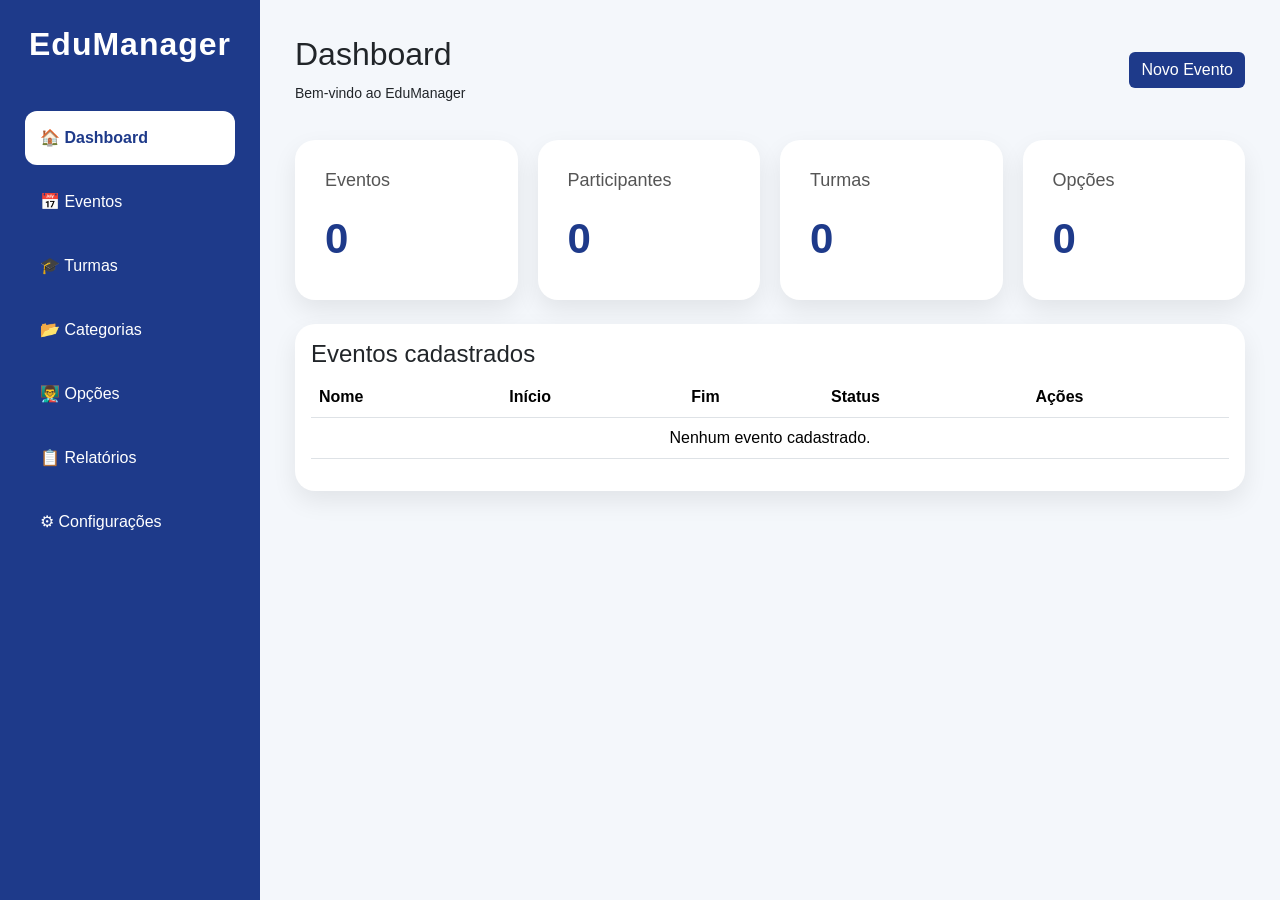
==== dashboad.html @ cc4054b8 "Add files via upload" ====
<!DOCTYPE html>
<html lang="pt-BR">
<head>
    <meta charset="UTF-8">
    <meta name="viewport" content="width=device-width, initial-scale=1.0">
    <title>EduManager - Dashboard</title>

    <link href="https://cdn.jsdelivr.net/npm/bootstrap@5.3.7/dist/css/bootstrap.min.css" rel="stylesheet">
    <link rel="stylesheet" href="css/style.css">
</head>

<body>

<div class="wrapper">

    <aside class="sidebar">

        <div class="logo">
            <h2>EduManager</h2>
        </div>

        <nav>

            <a href="#" class="menu active">🏠 Dashboard</a>

            <a href="#" class="menu">📅 Eventos</a>

            <a href="#" class="menu">🎓 Turmas</a>

            <a href="#" class="menu">📂 Categorias</a>

            <a href="#" class="menu">👨‍🏫 Opções</a>

            <a href="#" class="menu">📋 Relatórios</a>

            <a href="#" class="menu">⚙ Configurações</a>

        </nav>

    </aside>

    <main class="content">

        <header class="topbar">

            <div>
                <h2>Dashboard</h2>
                <small>Bem-vindo ao EduManager</small>
            </div>

  
            <button
             class="btn btn-primary"
             id="btnNovoEvento">

             Novo Evento

            </button>

        </header>

        <div class="cards">

            <div class="card-dashboard">

                <h3>Eventos</h3>

                <span id="eventos">0</span>

            </div>

            <div class="card-dashboard">

                <h3>Participantes</h3>

                <span id="participantes">0</span>

            </div>

            <div class="card-dashboard">

                <h3>Turmas</h3>

                <span id="turmas">0</span>

            </div>

            <div class="card-dashboard">

                <h3>Opções</h3>

                <span id="opcoes">0</span>

            </div>

        </div>

        <div class="card mt-4">

            <div class="card-body">

                <h4>Eventos cadastrados</h4>

                <table class="table table-hover">

                    <thead>

                        <tr>

                            <th>Nome</th>

                            <th>Início</th>

                            <th>Fim</th>

                            <th>Status</th>

                            <th>Ações</th>

                        </tr>

                    </thead>

                    <tbody id="listaEventos">

                        <tr>

                            <td colspan="5" class="text-center">

                                Nenhum evento cadastrado.

                            </td>

                        </tr>

                    </tbody>

                </table>

            </div>

        </div>

    </main>

</div>

<script src="js/dashboard.js"></script>

</body>
</html>
---- css/style.css ----
/* =====================================================
   EDU MANAGER
   STYLE.CSS
===================================================== */

*{
    margin:0;
    padding:0;
    box-sizing:border-box;
}

body{

    font-family:Arial, Helvetica, sans-serif;
    background:#0f172a;

}

.wrapper{

    display:flex;
    min-height:100vh;

}

/* =====================================================
   SIDEBAR
===================================================== */

.sidebar{

    width:260px;
    background:#1e3a8a;
    color:#fff;
    display:flex;
    flex-direction:column;
    padding:25px;

}

.logo{

    text-align:center;
    margin-bottom:40px;

}

.logo h2{

    font-weight:bold;
    letter-spacing:1px;

}

.sidebar nav{

    display:flex;
    flex-direction:column;
    gap:10px;

}

.menu{

    color:white;
    text-decoration:none;
    padding:15px;
    border-radius:12px;
    transition:.3s;

}

.menu:hover{

    background:rgba(255,255,255,.15);
    color:white;

}

.menu.active{

    background:white;
    color:#1e3a8a;
    font-weight:bold;

}

/* =====================================================
   CONTENT
===================================================== */

.content{

    flex:1;
    background:#f4f7fb;
    padding:35px;

}

/* =====================================================
   TOPBAR
===================================================== */

.topbar{

    display:flex;
    justify-content:space-between;
    align-items:center;
    margin-bottom:35px;

}

/* =====================================================
   CARDS
===================================================== */

.cards{

    display:grid;
    grid-template-columns:repeat(auto-fit,minmax(220px,1fr));
    gap:20px;

}

.card-dashboard{

    background:white;
    border-radius:20px;
    padding:30px;
    box-shadow:0 10px 25px rgba(0,0,0,.08);

}

.card-dashboard h3{

    font-size:18px;
    color:#555;

}

.card-dashboard span{

    display:block;
    margin-top:15px;
    font-size:42px;
    font-weight:bold;
    color:#1e3a8a;

}

/* =====================================================
   BOOTSTRAP
===================================================== */

.card{

    border:none;
    border-radius:20px;
    box-shadow:0 10px 25px rgba(0,0,0,.08);

}

.btn-primary{

    background:#1e3a8a;
    border:none;

}

.btn-primary:hover{

    background:#18337d;

}

/* =====================================================
   TABLE
===================================================== */

.table th{

    font-weight:600;

}

.table td{

    vertical-align:middle;

}

/* =====================================================
   RESPONSIVO
===================================================== */

@media(max-width:900px){

.wrapper{

    flex-direction:column;

}

.sidebar{

    width:100%;
    min-height:auto;

}

.topbar{

    flex-direction:column;
    align-items:flex-start;
    gap:20px;

}

}
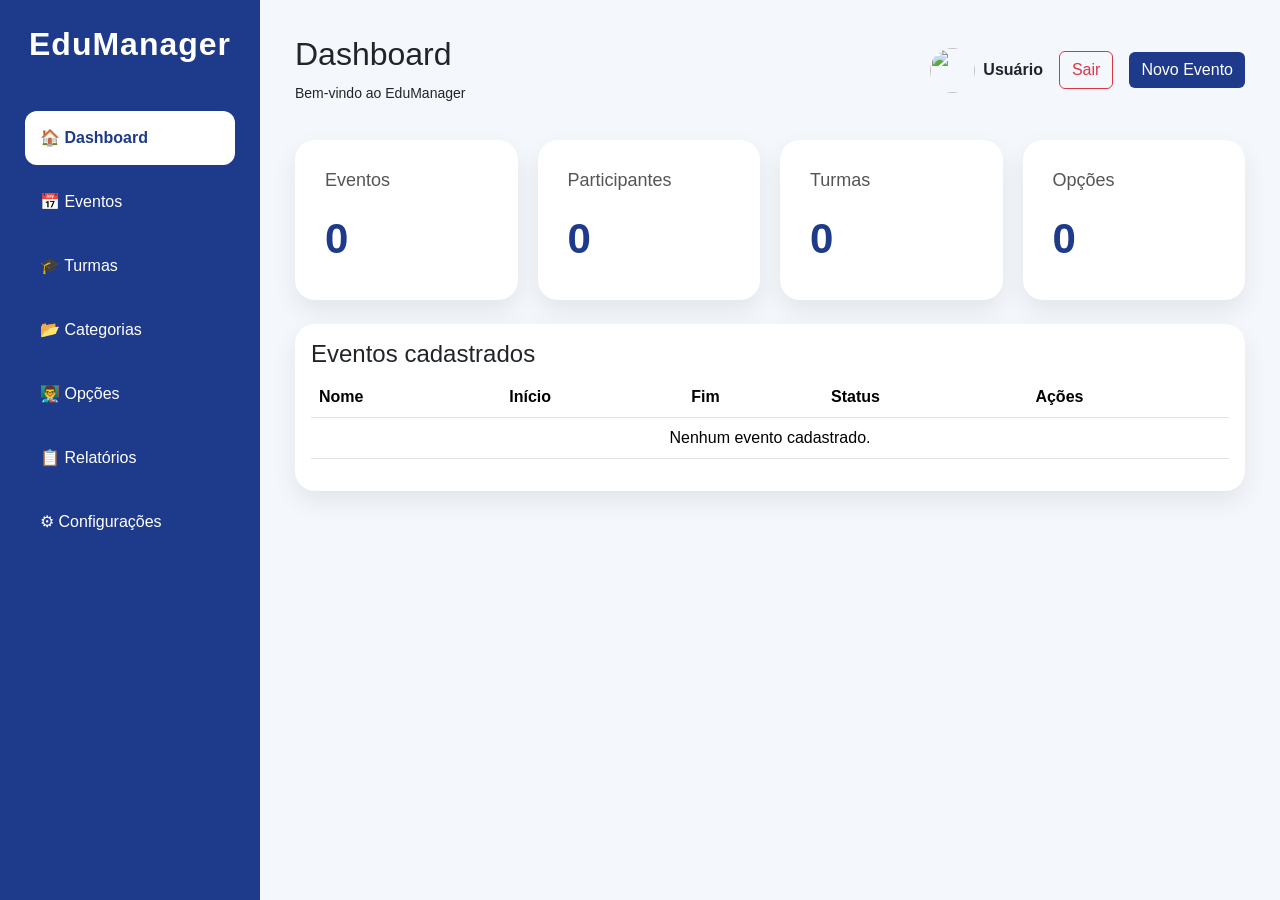
==== commit 1dc0d502: "Update dashboad.html" ====
--- a/dashboad.html
+++ b/dashboad.html
@@ -41,23 +41,71 @@
 
     <main class="content">
 
-        <header class="topbar">
+<header class="topbar">
+
+    <div>
+        <h2>Dashboard</h2>
+        <small>
+            Bem-vindo ao EduManager
+        </small>
+    </div>
+
+
+    <div class="d-flex align-items-center gap-3">
+
+
+        <div class="d-flex align-items-center">
+
+            <img 
+            id="userPhoto"
+            src=""
+            width="45"
+            height="45"
+            class="rounded-circle me-2">
+
 
             <div>
-                <h2>Dashboard</h2>
-                <small>Bem-vindo ao EduManager</small>
+
+                <strong id="userName">
+                    Usuário
+                </strong>
+
+                <br>
+
+                <small id="userEmail">
+                    
+                </small>
+
             </div>
 
-  
-            <button
-             class="btn btn-primary"
-             id="btnNovoEvento">
 
-             Novo Evento
+        </div>
 
-            </button>
 
-        </header>
+
+        <button
+        class="btn btn-outline-danger"
+        onclick="logout()">
+
+            Sair
+
+        </button>
+
+
+
+        <button
+         class="btn btn-primary"
+         id="btnNovoEvento">
+
+         Novo Evento
+
+        </button>
+
+
+    </div>
+
+    
+</header>
 
         <div class="cards">
 
@@ -148,4 +196,4 @@
 <script src="js/dashboard.js"></script>
 
 </body>
-</html>+</html>
